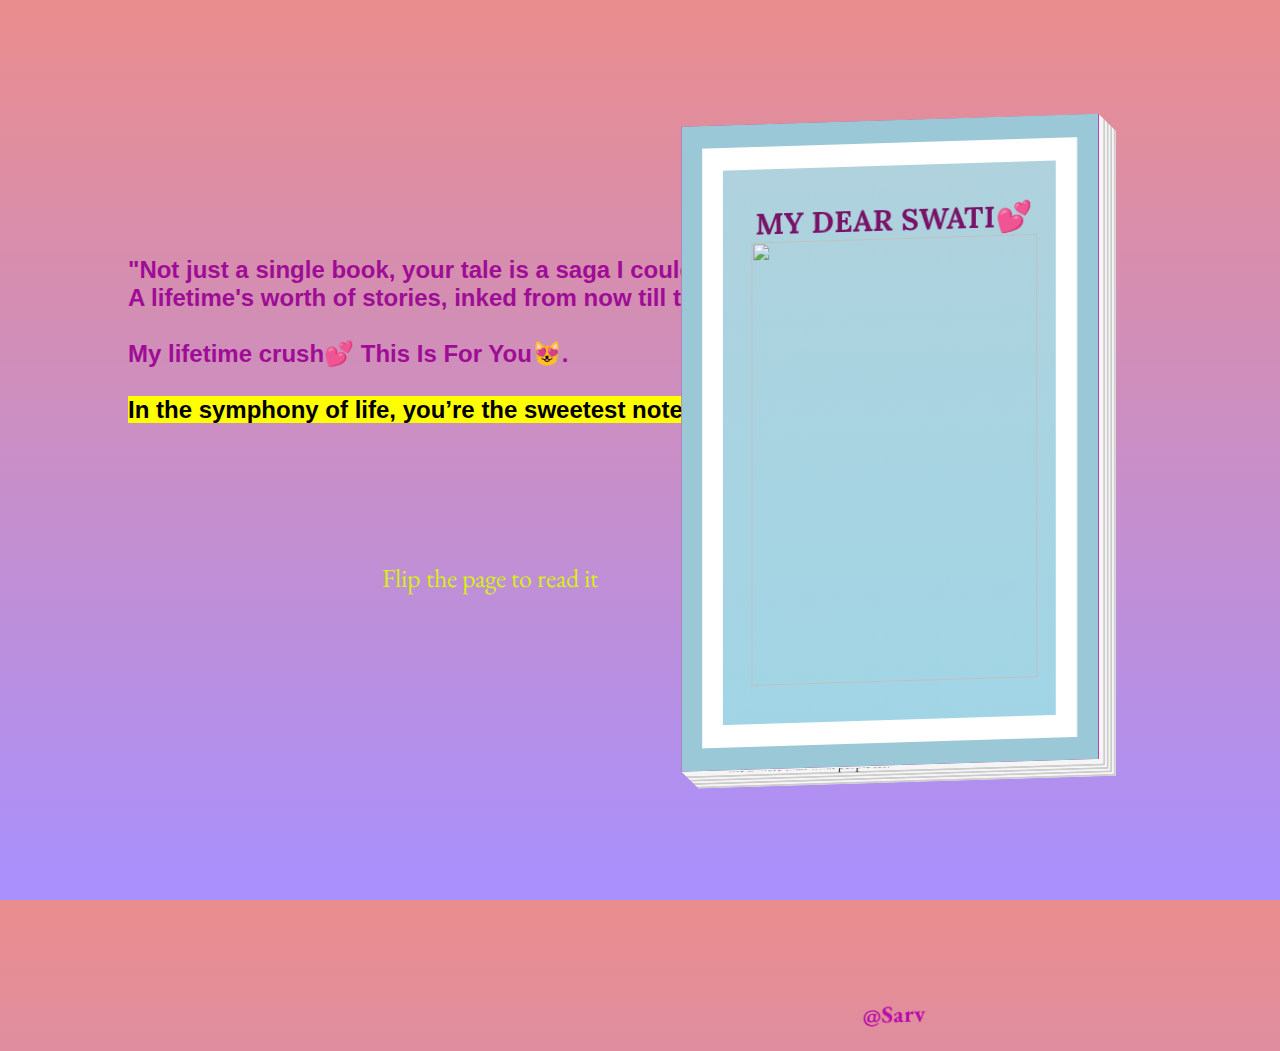
==== book.html @ 91a349de "done" ====
<!DOCTYPE html>
<html lang="en">
  <head>
    <meta charset="UTF-8" />
    <meta name="viewport" content="width=device-width, initial-scale=1.0" />
    <title>book for you</title>
    <link rel="stylesheet" href="style.css" />
  </head>
  <body>
    <div class="motive">
      <h2>
        "Not just a single book, your tale is a saga I could pen,<br /> A lifetime's worth of stories, inked from now till then."💕
          <br />
          <br>
        My lifetime crush💕 This Is For You😻.
        <br />
        <br>
        <span> In the symphony of life, you’re the sweetest note, 💖</span>
      </h2>
    </div>
    <div class="instruction">Flip the page to read it</div>
    <div class="book">
      <div class="page cover-front" onclick="movePage(this, 1)">
        <h1>My Dear Swati💕</h1>
        <img src="/swati1.JPG" height="450" width="290" alt="">
        <div class="hat"><i class="fab fa-pied-piper-hat"></i></div>
        <br>
        <br><br>
        <br>
        <br>
        <h2>@Sarv</h2>
      </div>
      <div class="page cover-front" onclick="movePage(this, 2)"></div>
      <div class="page text-page" onclick="movePage(this, 3)">
        <p>Dear Swati, this is for you 🤞💖</p>
        <p>
          "Every moment spent with you feels like a chapter from my favorite book 🥹, and I can't help but want to write more stories together.🫀 <br> Would you do me the honor of allowing me 🫶
            to be your co-author in this😚 <br>
             beautiful journey called life🥹💕?"
             <br>
             mai sach mai phir bhi tumhe chahunga🥹
             <br>or hamesha chahunga🫀

        </p>
        
        <iframe width="360" height="215" src="https://www.youtube.com/embed/_iktURk0X-A?si=VjSw03MWgZimF5ju" title="YouTube video player" frameborder="0" allow="accelerometer; autoplay; clipboard-write; encrypted-media; gyroscope; picture-in-picture; web-share" referrerpolicy="strict-origin-when-cross-origin" allowfullscreen></iframe>
        
        <br />
        <p>Note: Play the video Before Read it .</p>

        <br />
        <p style="font-weight: 800;">Please turn the page..</p>
      </div>
      <div class="page text-page" onclick="movePage(this, 4)">
        <h3 style="text-align: center; font-weight: bold; color: purple; text-decoration: underline;">Abstract</h3>
        <img class="page-images" src="/swati3.JPG" height="215" width="350" alt="">
        <p>
          Apka meri life mai aana or aake aise bass jana you know what jb bhi aap mujhse ladte ho ya naraj hote ho <br> mai kaise rehta hu ye mujhe pta h 😭 bss express nhi krta mai 
          <br> i love you to the moon and sky 🤞💖
        </p>

        <p>
          meri life ka sbse best din pta hai konsa tha!!???? <br>
          mai btata hu 20 August 😭 pta hai kyuuuu??? kyuki uss din <br>
          meri or teri bht jyada baat hui hamne pehli baar itti der <br>
          baat ki 🤞 and i'm so blessed to have a partner like u 😭 <br>
          aap best hai and hannnnn i Love u <br>
          again <br>
          i love u 😭🤞💖
        </p>
      </div>
      <div class="page text-page" onclick="movePage(this, 5)">
        <h3 style="text-align: center; font-weight: bold; color: purple; text-decoration: underline; margin-bottom: 5px;">Letter to YOu</h3>
        <p>
          Dearest Swati🤞💖, <br />
          You are the most beautiful woman I have ever known.😍 Everything about you shines with elegance and grace. Like an angel that has come upon me in some good fortune 🤞💖 your perfection could have only come from heaven above. ♥
          I have been blessed to have this seductive Goddess stand beside me. 🤞💖 thinking about how lucky I am. <br /><br /> Whenever we walk into a room, I take a look around and see heads turn. 😉
          They turn to look at this marvelous woman who is holding my arm. 🤞💖 They look at me as if I hold the secret. 
          How did I get to be with someone so incredible? <br /><br /> How did I capture the affections of this amazing lady with a heart melting smile? 🙈 Although I have no answers, and I am still bewildered by your love for me, it makes me feel a little smug with delight. Your beauty and charm amazes me and everyone around you. 🤞💖 Your velvety hair and how it frames your face, your amazing figure, your silky skin and your sparkling smile.<br /><br /> The way you throw your head back when you laugh and the way you can make everyone around you feel comfortable in any situation puts me in awe. 🤞💖<br /><br />
        </p>
      </div>
      <div class="page text-page" onclick="movePage(this, 6)">
        <p>
          Wherever you are is where people want to be, including me. Being by your side is the only place I ever want to be 🤞💖 The most beautiful thing about you which stands apart from everything else is not something I can touch or feel, or even see.♥ I can barely find the words to describe it.<br />
          Your personality, <br />
          heart, <br />
          passion, <br />
          intelligence <br />
          manner are a piece of it,<br />
          but not the whole.♥<br />
          I think the best way to describe it is your “warmth”. 😍<br /><br />
          You find a way to always make me smile. You make everyone else smile. 🤞💖
          You are the reason why I am happy every single day.
          You make me feel loved, comforted and cared about.♥
          No one else has ever given me such a beautiful gift.🤞💖
          That makes you the most beautiful person in the world You bring to me a happiness that no one else ever could.
          You bring to me a love I have never known before.🤞💖
          I can’t imagine what my life without you. 🤞💖<br /><br />
          I love being with you and I want to spend the rest of my life with you as I’m living now🤞💖
          Sometimes I feel lost and out of touch, 
          but when I see your face i feel safe. 🤞💖
        </p>
      </div>
      
      <div class="page text-page" onclick="movePage(this,7)">
        <p>You have given me so much of love and encourages and I don’t know if I will be able to give back all that you have given me. 🤞💖
          You have been lighting my candle when the space of my heart was so dark.🤞💖
          I am with you I feel alive and happy.🤞💖<br /><br />
          I truly feel blessed that you have become a part of my life♥
          And I cannot wait for the day that we can join our lives together.😍
          <p style="font-weight: 800;"> I love you 🤞💖</p></p>
        <p>......This is Not limited here</p>
        <p>You are My Everything Swati💖.</p>
        <h6>Swati ji please accept my request🥹</h6>
        <br />
       <img id="gifedit" src="https://media.tenor.com/jZwdo-eAxoEAAAAi/sweet-zahraa-cute-zahraa.gif" />
        <button id="botao1">Yes Sarv🥺</button>
        <h6>Please turn over, there is something more</h6>

      </div>
      <div class="page text-page" onclick="movePage(this,8)">
        <img class="page-images" src="/swati.JPG" height="550" width="350" alt="">
        <h2 style="background-image:none; color: yellow;">Swati❤️</h2>
        
      </div>
      <div class="page text-page" onclick="movePage(this,9)">
        <p style="font-size: small;">
          You're incredibly beautiful to me, <br />
And I do not mean just your appearance or your body,<br />
Down to your soul, you're beautiful, <br />
I see you. <br />

You have this divine light about you, <br />
This pure honesty and goodness, <br />
You're so smart and capable, <br />
I'm in love with you,<br />
It's just...YOU'RE PERFECT.<br />
I see you.<br />

 I wish to become a poet and express it more melodiously,<br />
I see your eyes I see your face I see your hair I see your body <br />
I see your appearance I see your everything I see your soul,<br />
I see you.<br />

Your eyes deeper than the oceans <br />
your face is more beautiful than any natural scenery to ever exist <br />
your body prettier than any entity to follow <br />
your appearance better than any well-made planned<br />
cluster or element,<br />
I see you.<br />

When I look at you, <br />
I see your beauty everywhere within your body your soul,<br />
When I look at you I always feel the urge to get lost in that moment,<br />
When I look at you I want to continue doing it for the rest of my life,<br />
I see you.<br />

That is why I wanted to say,<br />
I see all of you and you're more beautiful than ever<br />
        </p>
        <img width="100" height="100" src="https://media.tenor.com/MJZCeenZ1yIAAAAi/cony-line-friends.gif" />
        <img width="100" height="100" src="https://media.tenor.com/OzNPe52enwwAAAAi/mochi-cat-love.gif" />
        <img width="100" height="100" src="https://media1.tenor.com/m/bcI9bSThZu8AAAAC/love-cute.gif" />
        <!-- <img width="100" height="100" src="https://media.tenor.com/_yGj64wQLZMAAAAi/love-bears.gif" /> -->
      </div>
      <div class="page text-page" onclick="movePage(this,10)">
        <h3 style="text-align: center; font-weight: bold; color: purple; text-decoration: underline; margin-bottom: 5px;">तुम्</h3>
        <p style="font-size: small;">
          सोलह श्रृंगार की सारी बातें एक तरफ़ <br />
हल्के काजल की तेरी आँखें एक तरफ..! <br />
<br />
मैं करता हूँ लाखों बातें वैसे दिन भर में <br />
पर तुझसे हुई वो दो चार बातें एक तरफ..!<br />
<br />
वैसे ये रात, ये बादल, चाँद खूब नज़ारे है <br />
बादलों सी लहराती लेकिन तेरी जुल्फ़े एक तरफ..!<br />
<br />
नशें की वैसे खूब चीजें है दुनिया में <br />
लबों का लेकिन जाम तुम्हारा एक तरफ..!<br />

वैसे सपने है सारे मेरे कई <br />
लेकिन देखूँ जो में एक ख़्वाब तुम्हारा एक तरफ..!<br />
        </p>
        <img class="page-images" src="/swati4.JPG" height="300" width="350" alt="">
      </div>
      <div class="page text-page" onclick="movePage(this,11)">
        <!-- <img class="page-images" src="/swati4.JPG" height="300" width="350" alt=""> -->
         <p style="font-size: small;">
          She is the rose between pages of my book, <br />
the fragrance of happiness; <br />
she is shine, wine and everything fine. <br />
She feels like sunlight in winter mornings, <br />
is a symptom of stardust and miracles; <br />
she is fire, ice and everything nice.<br />

She is chaos in my heart, <br />
the one who can set your soul on fire; <br />
she smells like cigarettes and sadness. <br />
She kisses like sweet devouring, <br />
is a tornado with pretty eyes and a heartbeat; <br />
she is insanity to my madness.<br />

She is spark of the stars and scar of the moon, <br />
the soul of dragon and heart of storm; <br />
she is filled with emotions, thousands at a time. <br />
She is the feeling of paradise on earth, <br />
stares deep into my soul with her intense eyes; <br />
she makes lemonade with vodka and lime.<br />

She is poetry in a world still learning alphabets, <br />
an open book written in a foreign language: <br />
she is a work of fine art. <br />
She is whiskey in a cup of coffee, <br />
is beautiful even with the scars she wears; <br />
she is pretty, pretty kind, <br />
pretty funny and pretty smart.<br />

She is the moonshine in the dark night, <br />
the one who stands for the right one; <br />
she is strong and she's fragile too. <br />
She is fun, is a survivor, <br />
a warrior who fights every battle on her own;<br />

she is brave and she's broken too.<br />
She is all sweet honey and love, is you, is me, is everyone; <br />
she is everything she wants to be. <br />
She is the sky in pretty colours, <br />
the music of rain, is messy, sassy and a little bit bad assy;<br />
she is more than what people see.<br />
         </p>
      </div>
      <div class="page text-page" onclick="movePage(this,12)">
        <video width="320px" height="600px" controls="controls" loop autoplay muted style="border-radius: 10px;">
          <source src="swativ1.mp4" 
                  type="video/mp4" />
         </video>
      </div>
      <div class="page text-page" onclick="movePage(this,13)">
        <img class="page-images" src="/swati5.JPG" height="300" width="350" alt="">
        <p style="font-size: small;">
          My Dearest Swati.<br />

In these past 8-9 years, we've been on quite the journey together. Life's had its highs and lows, but you've always been the sweet melody that makes everything better.<br />

Your grace and charm are like a magical touch, making everything more beautiful. Looking back, we've faced challenges, but they've only made our connection stronger. We've been each other's support through thick and thin.<br />

You, as a software engineer, are like the expert coder of my heart. Your presence gives meaning to my life, just like the words in a beautiful story. Every day with you feels like creating a special masterpiece, our own unique adventure.<br />

So,  I'm asking a simple but significant question: Will you be mine forever? Let's keep building our story with laughter, shared dreams, and all the good times that are yet to come.<br />

        </p>
        
      </div>
      <div class="page text-page" onclick="movePage(this,14)">
        <p style="font-size: small;">
          Mene Chand bhi dekha <br />
mene dekha taro ko bhi, <br />
mene asmaan bhi dekha <br />
mene dekha jheeel or baharo ko bhi, <br />
jab dekha mene tumhe to <br />
Iga ki koi hoor zameen pe dastakh de gayi, <br />
wo saree Jo tumne pehni thi <br />
lagi mujhe wo bhi kuch taaro si hi, <br />
ye chamak meri ankho pe lagi to <br />
laga mai asmaan Mai to nhi.. <br />
ye Khubsurati to falak or asmaano Mai bhi nhi. <br />
Kahoon khubsurat ya karoon sajde Mai tere<br />
Mai karoon dua ya dedu Mai sadke bhi tere..<br />
Mene kab kaha key tareef yun hi khtm ho gayi <br />
yeto bus wo ghadi hai<br />
Jo mene dekha <br />
Chand ko kareeb se mere.<br />
        </p>
        <img class="page-images" src="/swati6.JPG" height="300" width="350" alt="">
      </div>
      <div class="page text-page" onclick="movePage(this,15)">
        <img class="page-images" src="/swati7.JPG" height="400" width="350" alt="">
        <p style="font-size: small;">सुनो, मैं जब भी मांगूंगा , <br />
          तुमसे तुम्हारा वक्त मांगूंगा, <br />
          कब, कहाँ, कैसे हो इसका ज़िक्र मांगूंगा, <br />
          वक्त-बेवक्त कॉल करने का हक़ मांगूंगा, <br />
          बिन बात के मेरे लड़ने पर तुम्हारा सब्र मांगूंगा, <br />
          अलसायी-सोयी सी तुम्हारी तस्वीर मांगूंगा,<br />
          
          मैं जब भी मांगूंगा तुम्हें- तुमसे थोड़ा और मांगूंगा ।</p>
      </div>
      <div class="page text-page" onclick="movePage(this,16)">
        <img width="300" height="300" src="https://media.tenor.com/_yGj64wQLZMAAAAi/love-bears.gif" />
        <p> Adding more pages soon.....</p>
      </div>
      <div class="page text-page" onclick="movePage(this,17)">
        <p> Adding more pages soon.....</p>
      </div>
      <div class="page text-page" onclick="movePage(this,18)">
        <p> Adding more pages soon.....</p>
      </div>
      <div class="page text-page">
        <p> Adding more pages soon.....</p>
      </div>
      <div class="page"></div>
      <div class="page"></div>
      <div class="page"></div>
      <div class="page"></div>
      <div class="page"></div>
      <div class="page"></div>
      <div class="page"></div>
      <div class="page"></div>
      <div class="page"></div>
      <div class="page"></div>
      <div class="page"></div>
      <div class="page"></div>
      <div class="page"></div>
      <div class="page"></div>
      <div class="page"></div>
      <div class="page"></div>
      <div class="page"></div>
      <div class="page"></div>
      <div class="page"></div>
      <div class="page"></div>
      <div class="page"></div>
      <div class="page"></div>
      <div class="page"></div>
      <div class="page"></div>
      <div class="page"></div>
      <div class="page"></div>
      <div class="page"></div>
      <div class="page"></div>
      <div class="page"></div>
      <div class="page"></div>
      <div class="page"></div>
      <div class="page"></div>
      <div class="page"></div>
      <div class="page"></div>
      <div class="page"></div>
      <div class="page"></div>
      <div class="page"></div>
      <div class="page"></div>
      <div class="page"></div>
      <div class="page"></div>
      <div class="page"></div>
      <div class="page"></div>
      <div class="page"></div>
      <div class="page"></div>
      <div class="page"></div>
      <div class="page"></div>
      <div class="page"></div>
      <div class="page"></div>
      <div class="page"></div>
      <div class="page"></div>
      <div class="page"></div>
      <div class="page"></div>
      <div class="page"></div>
      <div class="page"></div>
      <div class="page"></div>
      <div class="page"></div>
      <div class="page"></div>
      <div class="page"></div>
      <div class="page"></div>
      <div class="page"></div>
      <div class="page"></div>
      <div class="page"></div>
      <div class="page"></div>
      <div class="page"></div>
      <div class="page"></div>
      <div class="page"></div>
      <div class="page"></div>
      <div class="page"></div>
      <div class="page"></div>
      <div class="page"></div>
      <div class="page"></div>
      <div class="page"></div>
      <div class="page"></div>
      <div class="page"></div>
      <div class="page"></div>
      <div class="page"></div>
      <div class="page"></div>
      <div class="page"></div>
      <div class="page"></div>
      <div class="page"></div>
      <div class="page"></div>
    </div>

    <script>
      document.getElementById("botao1").addEventListener("click", function () {
        alert("you're always in my heart Swati❤️ , Drop a Message when you are Free ..");
      });
    </script>
    <script src="Sarv.js"></script>
  </body>
</html>
---- style.css ----
@import url("https://fonts.googleapis.com/css2?family=Lora&display=swap");
@import url("https://fonts.googleapis.com/css2?family=EB+Garamond&display=swap");
* {
  margin: 0;
  box-sizing: border-box;
}

.instruction,
.book {
  position: absolute;
  top: 50%;
  left: 50%;
  transform: translate(-50%, -50%);
}
p{
  text-align: justify;
}
.page-images{
  border: 5px solid transparent;
  border-radius: 15px;
}
body {
  width: 100%;
  height: 100vh;
  /* min-width: 900px;
  min-height: 700px; */
  background: linear-gradient(#EA8D8D,#A890FE);
  position: relative;
}
#botao1 {
  background: rgba(37, 2, 32, 0.406) !important;
  color: rgb(251, 253, 252);
  padding: 10px;
  margin-top: 60px;
}
#gifedit{
  width: 70%;
  height: 70;
  position: relative;
}
.motive {
  margin-left: 10%;
  padding-top: 20%;
  color: rgb(159, 12, 149);
  font-family: Arial, Helvetica, sans-serif;
}
.motive span {
  background: yellow;
  color: black;
}
.book {
  width: 930px;
  height: 654.5px;
  transform: translate(-50%, -50%) rotatex(10deg) rotatey(-10deg);
  transform-style: preserve-3d;
}

.page {
  width: 423.5px;
  height: 654.5px;
  background: #eaeae8;
  position: absolute;
  top: 0;
  right: 0;
  transition: transform 1s;
}

.page:nth-child(1) {
  padding: 5% 4% 4% 5%;
  transform-origin: 0% 50%;
  transform: translatez(-1px);
  background: #ab0692;
}

.left-side:nth-child(1) {
  transform: translatez(1px) rotatey(-180deg);
}

.page:nth-child(2) {
  padding: 5% 5% 4% 4%;
  transform-origin: 100% 50%;
  transform: translatez(-2px) scalex(-1) translatex(100%);
  background: #b50698;
}

.left-side:nth-child(2) {
  transform: translatez(2px) scalex(-1) translatex(100%) rotatey(180deg);
}

.page:nth-child(3) {
  padding: 5% 4% 4% 5%;
  transform-origin: 0% 50%;
  transform: translatez(-3px);
  background: #f5f5f5;
}

.left-side:nth-child(3) {
  transform: translatez(3px) rotatey(-180deg);
}

.page:nth-child(4) {
  padding: 5% 5% 4% 4%;
  transform-origin: 100% 50%;
  transform: translatez(-4px) scalex(-1) translatex(100%);
  background: #f5f5f5;
}

.left-side:nth-child(4) {
  transform: translatez(4px) scalex(-1) translatex(100%) rotatey(180deg);
}

.page:nth-child(5) {
  padding: 5% 4% 4% 5%;
  transform-origin: 0% 50%;
  transform: translatez(-5px);
  background: #f5f5f5;
}

.left-side:nth-child(5) {
  transform: translatez(5px) rotatey(-180deg);
}

.page:nth-child(6) {
  padding: 5% 5% 4% 4%;
  transform-origin: 100% 50%;
  transform: translatez(-6px) scalex(-1) translatex(100%);
  background: #f5f5f5;
}

.left-side:nth-child(6) {
  transform: translatez(6px) scalex(-1) translatex(100%) rotatey(180deg);
}

.page:nth-child(7) {
  padding: 5% 4% 4% 5%;
  transform-origin: 0% 50%;
  transform: translatez(-7px);
  background: #f5f5f5;
}

.left-side:nth-child(7) {
  transform: translatez(7px) rotatey(-180deg);
}

.page:nth-child(8) {
  padding: 5% 5% 4% 4%;
  transform-origin: 100% 50%;
  transform: translatez(-8px) scalex(-1) translatex(100%);
  background: #f5f5f5;
}

.left-side:nth-child(8) {
  transform: translatez(8px) scalex(-1) translatex(100%) rotatey(180deg);
}

.page:nth-child(9) {
  padding: 5% 4% 4% 5%;
  transform-origin: 0% 50%;
  transform: translatez(-9px);
  background: #f5f5f5;
}

.left-side:nth-child(9) {
  transform: translatez(9px) rotatey(-180deg);
}

.page:nth-child(10) {
  padding: 5% 5% 4% 4%;
  transform-origin: 100% 50%;
  transform: translatez(-10px) scalex(-1) translatex(100%);
  background: #f5f5f5;
}

.left-side:nth-child(10) {
  transform: translatez(10px) scalex(-1) translatex(100%) rotatey(180deg);
}

.page:nth-child(11) {
  padding: 5% 4% 4% 5%;
  transform-origin: 0% 50%;
  transform: translatez(-11px);
  background: #f5f5f5;
}

.left-side:nth-child(11) {
  transform: translatez(11px) rotatey(-180deg);
}

.page:nth-child(12) {
  padding: 5% 5% 4% 4%;
  transform-origin: 100% 50%;
  transform: translatez(-12px) scalex(-1) translatex(100%);
  background: #f5f5f5;
}

.left-side:nth-child(12) {
  transform: translatez(12px) scalex(-1) translatex(100%) rotatey(180deg);
}

.page:nth-child(13) {
  padding: 5% 4% 4% 5%;
  transform-origin: 0% 50%;
  transform: translatez(-13px);
  background: #f5f5f5;
}

.left-side:nth-child(13) {
  transform: translatez(13px) rotatey(-180deg);
}

.page:nth-child(14) {
  padding: 5% 5% 4% 4%;
  transform-origin: 100% 50%;
  transform: translatez(-14px) scalex(-1) translatex(100%);
  background: #f5f5f5;
}

.left-side:nth-child(14) {
  transform: translatez(14px) scalex(-1) translatex(100%) rotatey(180deg);
}

.page:nth-child(15) {
  padding: 5% 4% 4% 5%;
  transform-origin: 0% 50%;
  transform: translatez(-15px);
  background: #f5f5f5;
}

.left-side:nth-child(15) {
  transform: translatez(15px) rotatey(-180deg);
}
::selection {
  color: rgb(0, 0, 0);
  background: yellow;
}
.page:nth-child(16) {
  padding: 5% 5% 4% 4%;
  transform-origin: 100% 50%;
  transform: translatez(-16px) scalex(-1) translatex(100%);
  background: #f5f5f5;
}

.left-side:nth-child(16) {
  transform: translatez(16px) scalex(-1) translatex(100%) rotatey(180deg);
}

.page:nth-child(17) {
  padding: 5% 4% 4% 5%;
  transform-origin: 0% 50%;
  transform: translatez(-17px);
  background: #f5f5f5;
}

.left-side:nth-child(17) {
  transform: translatez(17px) rotatey(-180deg);
}

.page:nth-child(18) {
  padding: 5% 5% 4% 4%;
  transform-origin: 100% 50%;
  transform: translatez(-18px) scalex(-1) translatex(100%);
  background: #f5f5f5;
}

.left-side:nth-child(18) {
  transform: translatez(18px) scalex(-1) translatex(100%) rotatey(180deg);
}

.page:nth-child(19) {
  padding: 5% 4% 4% 5%;
  transform-origin: 0% 50%;
  transform: translatez(-19px);
  background: #f5f5f5;
}

.left-side:nth-child(19) {
  transform: translatez(19px) rotatey(-180deg);
}

.page:nth-child(20) {
  padding: 5% 5% 4% 4%;
  transform-origin: 100% 50%;
  transform: translatez(-20px) scalex(-1) translatex(100%);
  background: #f5f5f5;
}

.left-side:nth-child(20) {
  transform: translatez(20px) scalex(-1) translatex(100%) rotatey(180deg);
}

.page:nth-child(21) {
  padding: 5% 4% 4% 5%;
  transform-origin: 0% 50%;
  transform: translatez(-21px);
  background: #f5f5f5;
}

.left-side:nth-child(21) {
  transform: translatez(21px) rotatey(-180deg);
}

.page:nth-child(22) {
  padding: 5% 5% 4% 4%;
  transform-origin: 100% 50%;
  transform: translatez(-22px) scalex(-1) translatex(100%);
  background: #f5f5f5;
}

.left-side:nth-child(22) {
  transform: translatez(22px) scalex(-1) translatex(100%) rotatey(180deg);
}

.page:nth-child(23) {
  padding: 5% 4% 4% 5%;
  transform-origin: 0% 50%;
  transform: translatez(-23px);
  background: #f5f5f5;
}

.left-side:nth-child(23) {
  transform: translatez(23px) rotatey(-180deg);
}

.page:nth-child(24) {
  padding: 5% 5% 4% 4%;
  transform-origin: 100% 50%;
  transform: translatez(-24px) scalex(-1) translatex(100%);
  background: #f5f5f5;
}

.left-side:nth-child(24) {
  transform: translatez(24px) scalex(-1) translatex(100%) rotatey(180deg);
}

.page:nth-child(25) {
  padding: 5% 4% 4% 5%;
  transform-origin: 0% 50%;
  transform: translatez(-25px);
  background: #f5f5f5;
}

.left-side:nth-child(25) {
  transform: translatez(25px) rotatey(-180deg);
}

.page:nth-child(26) {
  padding: 5% 5% 4% 4%;
  transform-origin: 100% 50%;
  transform: translatez(-26px) scalex(-1) translatex(100%);
  background: #f5f5f5;
}

.left-side:nth-child(26) {
  transform: translatez(26px) scalex(-1) translatex(100%) rotatey(180deg);
}

.page:nth-child(27) {
  padding: 5% 4% 4% 5%;
  transform-origin: 0% 50%;
  transform: translatez(-27px);
  background: #f5f5f5;
}

.left-side:nth-child(27) {
  transform: translatez(27px) rotatey(-180deg);
}

.page:nth-child(28) {
  padding: 5% 5% 4% 4%;
  transform-origin: 100% 50%;
  transform: translatez(-28px) scalex(-1) translatex(100%);
  background: #f5f5f5;
}

.left-side:nth-child(28) {
  transform: translatez(28px) scalex(-1) translatex(100%) rotatey(180deg);
}

.page:nth-child(29) {
  padding: 5% 4% 4% 5%;
  transform-origin: 0% 50%;
  transform: translatez(-29px);
  background: #f5f5f5;
}

.left-side:nth-child(29) {
  transform: translatez(29px) rotatey(-180deg);
}

.page:nth-child(30) {
  padding: 5% 5% 4% 4%;
  transform-origin: 100% 50%;
  transform: translatez(-30px) scalex(-1) translatex(100%);
  background: #ccc;
}

.left-side:nth-child(30) {
  transform: translatez(30px) scalex(-1) translatex(100%) rotatey(180deg);
}

.page:nth-child(31) {
  padding: 5% 4% 4% 5%;
  transform-origin: 0% 50%;
  transform: translatez(-31px);
  background: #ccc;
}

.left-side:nth-child(31) {
  transform: translatez(31px) rotatey(-180deg);
}

.page:nth-child(32) {
  padding: 5% 5% 4% 4%;
  transform-origin: 100% 50%;
  transform: translatez(-32px) scalex(-1) translatex(100%);
  background: #ccc;
}

.left-side:nth-child(32) {
  transform: translatez(32px) scalex(-1) translatex(100%) rotatey(180deg);
}

.page:nth-child(33) {
  padding: 5% 4% 4% 5%;
  transform-origin: 0% 50%;
  transform: translatez(-33px);
  background: #ccc;
}

.left-side:nth-child(33) {
  transform: translatez(33px) rotatey(-180deg);
}

.page:nth-child(34) {
  padding: 5% 5% 4% 4%;
  transform-origin: 100% 50%;
  transform: translatez(-34px) scalex(-1) translatex(100%);
  background: #ccc;
}

.left-side:nth-child(34) {
  transform: translatez(34px) scalex(-1) translatex(100%) rotatey(180deg);
}

.page:nth-child(35) {
  padding: 5% 4% 4% 5%;
  transform-origin: 0% 50%;
  transform: translatez(-35px);
  background: #ccc;
}

.left-side:nth-child(35) {
  transform: translatez(35px) rotatey(-180deg);
}

.page:nth-child(36) {
  padding: 5% 5% 4% 4%;
  transform-origin: 100% 50%;
  transform: translatez(-36px) scalex(-1) translatex(100%);
  background: #ccc;
}

.left-side:nth-child(36) {
  transform: translatez(36px) scalex(-1) translatex(100%) rotatey(180deg);
}

.page:nth-child(37) {
  padding: 5% 4% 4% 5%;
  transform-origin: 0% 50%;
  transform: translatez(-37px);
  background: #ccc;
}

.left-side:nth-child(37) {
  transform: translatez(37px) rotatey(-180deg);
}

.page:nth-child(38) {
  padding: 5% 5% 4% 4%;
  transform-origin: 100% 50%;
  transform: translatez(-38px) scalex(-1) translatex(100%);
  background: #ccc;
}

.left-side:nth-child(38) {
  transform: translatez(38px) scalex(-1) translatex(100%) rotatey(180deg);
}

.page:nth-child(39) {
  padding: 5% 4% 4% 5%;
  transform-origin: 0% 50%;
  transform: translatez(-39px);
  background: #ccc;
}

.left-side:nth-child(39) {
  transform: translatez(39px) rotatey(-180deg);
}

.page:nth-child(40) {
  padding: 5% 5% 4% 4%;
  transform-origin: 100% 50%;
  transform: translatez(-40px) scalex(-1) translatex(100%);
  background: #f5f5f5;
}

.left-side:nth-child(40) {
  transform: translatez(40px) scalex(-1) translatex(100%) rotatey(180deg);
}

.page:nth-child(41) {
  padding: 5% 4% 4% 5%;
  transform-origin: 0% 50%;
  transform: translatez(-41px);
  background: #f5f5f5;
}

.left-side:nth-child(41) {
  transform: translatez(41px) rotatey(-180deg);
}

.page:nth-child(42) {
  padding: 5% 5% 4% 4%;
  transform-origin: 100% 50%;
  transform: translatez(-42px) scalex(-1) translatex(100%);
  background: #f5f5f5;
}

.left-side:nth-child(42) {
  transform: translatez(42px) scalex(-1) translatex(100%) rotatey(180deg);
}

.page:nth-child(43) {
  padding: 5% 4% 4% 5%;
  transform-origin: 0% 50%;
  transform: translatez(-43px);
  background: #f5f5f5;
}

.left-side:nth-child(43) {
  transform: translatez(43px) rotatey(-180deg);
}

.page:nth-child(44) {
  padding: 5% 5% 4% 4%;
  transform-origin: 100% 50%;
  transform: translatez(-44px) scalex(-1) translatex(100%);
  background: #f5f5f5;
}

.left-side:nth-child(44) {
  transform: translatez(44px) scalex(-1) translatex(100%) rotatey(180deg);
}

.page:nth-child(45) {
  padding: 5% 4% 4% 5%;
  transform-origin: 0% 50%;
  transform: translatez(-45px);
  background: #f5f5f5;
}

.left-side:nth-child(45) {
  transform: translatez(45px) rotatey(-180deg);
}

.page:nth-child(46) {
  padding: 5% 5% 4% 4%;
  transform-origin: 100% 50%;
  transform: translatez(-46px) scalex(-1) translatex(100%);
  background: #f5f5f5;
}

.left-side:nth-child(46) {
  transform: translatez(46px) scalex(-1) translatex(100%) rotatey(180deg);
}

.page:nth-child(47) {
  padding: 5% 4% 4% 5%;
  transform-origin: 0% 50%;
  transform: translatez(-47px);
  background: #f5f5f5;
}

.left-side:nth-child(47) {
  transform: translatez(47px) rotatey(-180deg);
}

.page:nth-child(48) {
  padding: 5% 5% 4% 4%;
  transform-origin: 100% 50%;
  transform: translatez(-48px) scalex(-1) translatex(100%);
  background: #f5f5f5;
}

.left-side:nth-child(48) {
  transform: translatez(48px) scalex(-1) translatex(100%) rotatey(180deg);
}

.page:nth-child(49) {
  padding: 5% 4% 4% 5%;
  transform-origin: 0% 50%;
  transform: translatez(-49px);
  background: #f5f5f5;
}

.left-side:nth-child(49) {
  transform: translatez(49px) rotatey(-180deg);
}

.page:nth-child(50) {
  padding: 5% 5% 4% 4%;
  transform-origin: 100% 50%;
  transform: translatez(-50px) scalex(-1) translatex(100%);
  background: #ccc;
}

.left-side:nth-child(50) {
  transform: translatez(50px) scalex(-1) translatex(100%) rotatey(180deg);
}

.page:nth-child(51) {
  padding: 5% 4% 4% 5%;
  transform-origin: 0% 50%;
  transform: translatez(-51px);
  background: #ccc;
}

.left-side:nth-child(51) {
  transform: translatez(51px) rotatey(-180deg);
}

.page:nth-child(52) {
  padding: 5% 5% 4% 4%;
  transform-origin: 100% 50%;
  transform: translatez(-52px) scalex(-1) translatex(100%);
  background: #ccc;
}

.left-side:nth-child(52) {
  transform: translatez(52px) scalex(-1) translatex(100%) rotatey(180deg);
}

.page:nth-child(53) {
  padding: 5% 4% 4% 5%;
  transform-origin: 0% 50%;
  transform: translatez(-53px);
  background: #ccc;
}

.left-side:nth-child(53) {
  transform: translatez(53px) rotatey(-180deg);
}

.page:nth-child(54) {
  padding: 5% 5% 4% 4%;
  transform-origin: 100% 50%;
  transform: translatez(-54px) scalex(-1) translatex(100%);
  background: #ccc;
}

.left-side:nth-child(54) {
  transform: translatez(54px) scalex(-1) translatex(100%) rotatey(180deg);
}

.page:nth-child(55) {
  padding: 5% 4% 4% 5%;
  transform-origin: 0% 50%;
  transform: translatez(-55px);
  background: #ccc;
}

.left-side:nth-child(55) {
  transform: translatez(55px) rotatey(-180deg);
}

.page:nth-child(56) {
  padding: 5% 5% 4% 4%;
  transform-origin: 100% 50%;
  transform: translatez(-56px) scalex(-1) translatex(100%);
  background: #ccc;
}

.left-side:nth-child(56) {
  transform: translatez(56px) scalex(-1) translatex(100%) rotatey(180deg);
}

.page:nth-child(57) {
  padding: 5% 4% 4% 5%;
  transform-origin: 0% 50%;
  transform: translatez(-57px);
  background: #ccc;
}

.left-side:nth-child(57) {
  transform: translatez(57px) rotatey(-180deg);
}

.page:nth-child(58) {
  padding: 5% 5% 4% 4%;
  transform-origin: 100% 50%;
  transform: translatez(-58px) scalex(-1) translatex(100%);
  background: #ccc;
}

.left-side:nth-child(58) {
  transform: translatez(58px) scalex(-1) translatex(100%) rotatey(180deg);
}

.page:nth-child(59) {
  padding: 5% 4% 4% 5%;
  transform-origin: 0% 50%;
  transform: translatez(-59px);
  background: #ccc;
}

.left-side:nth-child(59) {
  transform: translatez(59px) rotatey(-180deg);
}

.page:nth-child(60) {
  padding: 5% 5% 4% 4%;
  transform-origin: 100% 50%;
  transform: translatez(-60px) scalex(-1) translatex(100%);
  background: #f5f5f5;
}

.left-side:nth-child(60) {
  transform: translatez(60px) scalex(-1) translatex(100%) rotatey(180deg);
}

.page:nth-child(61) {
  padding: 5% 4% 4% 5%;
  transform-origin: 0% 50%;
  transform: translatez(-61px);
  background: #f5f5f5;
}

.left-side:nth-child(61) {
  transform: translatez(61px) rotatey(-180deg);
}

.page:nth-child(62) {
  padding: 5% 5% 4% 4%;
  transform-origin: 100% 50%;
  transform: translatez(-62px) scalex(-1) translatex(100%);
  background: #f5f5f5;
}

.left-side:nth-child(62) {
  transform: translatez(62px) scalex(-1) translatex(100%) rotatey(180deg);
}

.page:nth-child(63) {
  padding: 5% 4% 4% 5%;
  transform-origin: 0% 50%;
  transform: translatez(-63px);
  background: #f5f5f5;
}

.left-side:nth-child(63) {
  transform: translatez(63px) rotatey(-180deg);
}

.page:nth-child(64) {
  padding: 5% 5% 4% 4%;
  transform-origin: 100% 50%;
  transform: translatez(-64px) scalex(-1) translatex(100%);
  background: #f5f5f5;
}

.left-side:nth-child(64) {
  transform: translatez(64px) scalex(-1) translatex(100%) rotatey(180deg);
}

.page:nth-child(65) {
  padding: 5% 4% 4% 5%;
  transform-origin: 0% 50%;
  transform: translatez(-65px);
  background: #f5f5f5;
}

.left-side:nth-child(65) {
  transform: translatez(65px) rotatey(-180deg);
}

.page:nth-child(66) {
  padding: 5% 5% 4% 4%;
  transform-origin: 100% 50%;
  transform: translatez(-66px) scalex(-1) translatex(100%);
  background: #f5f5f5;
}

.left-side:nth-child(66) {
  transform: translatez(66px) scalex(-1) translatex(100%) rotatey(180deg);
}

.page:nth-child(67) {
  padding: 5% 4% 4% 5%;
  transform-origin: 0% 50%;
  transform: translatez(-67px);
  background: #f5f5f5;
}

.left-side:nth-child(67) {
  transform: translatez(67px) rotatey(-180deg);
}

.page:nth-child(68) {
  padding: 5% 5% 4% 4%;
  transform-origin: 100% 50%;
  transform: translatez(-68px) scalex(-1) translatex(100%);
  background: #f5f5f5;
}

.left-side:nth-child(68) {
  transform: translatez(68px) scalex(-1) translatex(100%) rotatey(180deg);
}

.page:nth-child(69) {
  padding: 5% 4% 4% 5%;
  transform-origin: 0% 50%;
  transform: translatez(-69px);
  background: #f5f5f5;
}

.left-side:nth-child(69) {
  transform: translatez(69px) rotatey(-180deg);
}

.page:nth-child(70) {
  padding: 5% 5% 4% 4%;
  transform-origin: 100% 50%;
  transform: translatez(-70px) scalex(-1) translatex(100%);
  background: #ccc;
}

.left-side:nth-child(70) {
  transform: translatez(70px) scalex(-1) translatex(100%) rotatey(180deg);
}

.page:nth-child(71) {
  padding: 5% 4% 4% 5%;
  transform-origin: 0% 50%;
  transform: translatez(-71px);
  background: #ccc;
}

.left-side:nth-child(71) {
  transform: translatez(71px) rotatey(-180deg);
}

.page:nth-child(72) {
  padding: 5% 5% 4% 4%;
  transform-origin: 100% 50%;
  transform: translatez(-72px) scalex(-1) translatex(100%);
  background: #ccc;
}

.left-side:nth-child(72) {
  transform: translatez(72px) scalex(-1) translatex(100%) rotatey(180deg);
}

.page:nth-child(73) {
  padding: 5% 4% 4% 5%;
  transform-origin: 0% 50%;
  transform: translatez(-73px);
  background: #ccc;
}

.left-side:nth-child(73) {
  transform: translatez(73px) rotatey(-180deg);
}

.page:nth-child(74) {
  padding: 5% 5% 4% 4%;
  transform-origin: 100% 50%;
  transform: translatez(-74px) scalex(-1) translatex(100%);
  background: #ccc;
}

.left-side:nth-child(74) {
  transform: translatez(74px) scalex(-1) translatex(100%) rotatey(180deg);
}

.page:nth-child(75) {
  padding: 5% 4% 4% 5%;
  transform-origin: 0% 50%;
  transform: translatez(-75px);
  background: #ccc;
}

.left-side:nth-child(75) {
  transform: translatez(75px) rotatey(-180deg);
}

.page:nth-child(76) {
  padding: 5% 5% 4% 4%;
  transform-origin: 100% 50%;
  transform: translatez(-76px) scalex(-1) translatex(100%);
  background: #ccc;
}

.left-side:nth-child(76) {
  transform: translatez(76px) scalex(-1) translatex(100%) rotatey(180deg);
}

.page:nth-child(77) {
  padding: 5% 4% 4% 5%;
  transform-origin: 0% 50%;
  transform: translatez(-77px);
  background: #ccc;
}

.left-side:nth-child(77) {
  transform: translatez(77px) rotatey(-180deg);
}

.page:nth-child(78) {
  padding: 5% 5% 4% 4%;
  transform-origin: 100% 50%;
  transform: translatez(-78px) scalex(-1) translatex(100%);
  background: #ccc;
}

.left-side:nth-child(78) {
  transform: translatez(78px) scalex(-1) translatex(100%) rotatey(180deg);
}

.page:nth-child(79) {
  padding: 5% 4% 4% 5%;
  transform-origin: 0% 50%;
  transform: translatez(-79px);
  background: #ccc;
}

.left-side:nth-child(79) {
  transform: translatez(79px) rotatey(-180deg);
}

.page:nth-child(80) {
  padding: 5% 5% 4% 4%;
  transform-origin: 100% 50%;
  transform: translatez(-80px) scalex(-1) translatex(100%);
  background: #f5f5f5;
}

.left-side:nth-child(80) {
  transform: translatez(80px) scalex(-1) translatex(100%) rotatey(180deg);
}

.page:nth-child(81) {
  padding: 5% 4% 4% 5%;
  transform-origin: 0% 50%;
  transform: translatez(-81px);
  background: #f5f5f5;
}

.left-side:nth-child(81) {
  transform: translatez(81px) rotatey(-180deg);
}

.page:nth-child(82) {
  padding: 5% 5% 4% 4%;
  transform-origin: 100% 50%;
  transform: translatez(-82px) scalex(-1) translatex(100%);
  background: #f5f5f5;
}

.left-side:nth-child(82) {
  transform: translatez(82px) scalex(-1) translatex(100%) rotatey(180deg);
}

.page:nth-child(83) {
  padding: 5% 4% 4% 5%;
  transform-origin: 0% 50%;
  transform: translatez(-83px);
  background: #f5f5f5;
}

.left-side:nth-child(83) {
  transform: translatez(83px) rotatey(-180deg);
}

.page:nth-child(84) {
  padding: 5% 5% 4% 4%;
  transform-origin: 100% 50%;
  transform: translatez(-84px) scalex(-1) translatex(100%);
  background: #f5f5f5;
}

.left-side:nth-child(84) {
  transform: translatez(84px) scalex(-1) translatex(100%) rotatey(180deg);
}

.page:nth-child(85) {
  padding: 5% 4% 4% 5%;
  transform-origin: 0% 50%;
  transform: translatez(-85px);
  background: #f5f5f5;
}

.left-side:nth-child(85) {
  transform: translatez(85px) rotatey(-180deg);
}

.page:nth-child(86) {
  padding: 5% 5% 4% 4%;
  transform-origin: 100% 50%;
  transform: translatez(-86px) scalex(-1) translatex(100%);
  background: #f5f5f5;
}

.left-side:nth-child(86) {
  transform: translatez(86px) scalex(-1) translatex(100%) rotatey(180deg);
}

.page:nth-child(87) {
  padding: 5% 4% 4% 5%;
  transform-origin: 0% 50%;
  transform: translatez(-87px);
  background: #f5f5f5;
}

.left-side:nth-child(87) {
  transform: translatez(87px) rotatey(-180deg);
}

.page:nth-child(88) {
  padding: 5% 5% 4% 4%;
  transform-origin: 100% 50%;
  transform: translatez(-88px) scalex(-1) translatex(100%);
  background: #f5f5f5;
}

.left-side:nth-child(88) {
  transform: translatez(88px) scalex(-1) translatex(100%) rotatey(180deg);
}

.page:nth-child(89) {
  padding: 5% 4% 4% 5%;
  transform-origin: 0% 50%;
  transform: translatez(-89px);
  background: #f5f5f5;
}

.left-side:nth-child(89) {
  transform: translatez(89px) rotatey(-180deg);
}

.page:nth-child(90) {
  padding: 5% 5% 4% 4%;
  transform-origin: 100% 50%;
  transform: translatez(-90px) scalex(-1) translatex(100%);
  background: #ccc;
}

.left-side:nth-child(90) {
  transform: translatez(90px) scalex(-1) translatex(100%) rotatey(180deg);
}

.page:nth-child(91) {
  padding: 5% 4% 4% 5%;
  transform-origin: 0% 50%;
  transform: translatez(-91px);
  background: #ccc;
}

.left-side:nth-child(91) {
  transform: translatez(91px) rotatey(-180deg);
}

.page:nth-child(92) {
  padding: 5% 5% 4% 4%;
  transform-origin: 100% 50%;
  transform: translatez(-92px) scalex(-1) translatex(100%);
  background: #ccc;
}

.left-side:nth-child(92) {
  transform: translatez(92px) scalex(-1) translatex(100%) rotatey(180deg);
}

.page:nth-child(93) {
  padding: 5% 4% 4% 5%;
  transform-origin: 0% 50%;
  transform: translatez(-93px);
  background: #ccc;
}

.left-side:nth-child(93) {
  transform: translatez(93px) rotatey(-180deg);
}

.page:nth-child(94) {
  padding: 5% 5% 4% 4%;
  transform-origin: 100% 50%;
  transform: translatez(-94px) scalex(-1) translatex(100%);
  background: #ccc;
}

.left-side:nth-child(94) {
  transform: translatez(94px) scalex(-1) translatex(100%) rotatey(180deg);
}

.page:nth-child(95) {
  padding: 5% 4% 4% 5%;
  transform-origin: 0% 50%;
  transform: translatez(-95px);
  background: #ccc;
}

.left-side:nth-child(95) {
  transform: translatez(95px) rotatey(-180deg);
}

.page:nth-child(96) {
  padding: 5% 5% 4% 4%;
  transform-origin: 100% 50%;
  transform: translatez(-96px) scalex(-1) translatex(100%);
  background: #ccc;
}

.left-side:nth-child(96) {
  transform: translatez(96px) scalex(-1) translatex(100%) rotatey(180deg);
}

.page:nth-child(97) {
  padding: 5% 4% 4% 5%;
  transform-origin: 0% 50%;
  transform: translatez(-97px);
  background: #ccc;
}

.left-side:nth-child(97) {
  transform: translatez(97px) rotatey(-180deg);
}

.page:nth-child(98) {
  padding: 5% 5% 4% 4%;
  transform-origin: 100% 50%;
  transform: translatez(-98px) scalex(-1) translatex(100%);
  background: #ccc;
}

.left-side:nth-child(98) {
  transform: translatez(98px) scalex(-1) translatex(100%) rotatey(180deg);
}

.page:nth-child(99) {
  padding: 5% 4% 4% 5%;
  transform-origin: 0% 50%;
  transform: translatez(-99px);
  background: #ccc;
}

.left-side:nth-child(99) {
  transform: translatez(99px) rotatey(-180deg);
}

.page:nth-child(100) {
  padding: 5% 5% 4% 4%;
  transform-origin: 100% 50%;
  transform: translatez(-100px) scalex(-1) translatex(100%);
  background: #f5f5f5;
}

.left-side:nth-child(100) {
  transform: translatez(100px) scalex(-1) translatex(100%) rotatey(180deg);
}

.cover-front:nth-child(1) {
  text-align: center;
  background: linear-gradient(#afd2dd, #a1d5e5) 50% 50%/80% 86% no-repeat,
    linear-gradient(#ffffff, #ffffff) 50% 50%/90% 93% no-repeat,
    linear-gradient(#9bc8d6, #9bc8d6) no-repeat;
}
.cover-front:nth-child(1) h1 {
  font-family: "Lora", serif;
  font-size: 30px;
  color: #781367;
  margin-top: 35px;
  text-transform: uppercase;
}
.cover-front:nth-child(1) h2 {
  font-family: "EB Garamond", serif;
  font-size: 24px;
  color: #b70ca9;
  position: relative;
  top: 40%;
}
.cover-front:nth-child(1) .hat {
  font-size: 100px;
  color: #134a78;
  position: relative;
  top: 3%;
}

p {
  margin-bottom: 4%;
  font-family: "EB Garamond", serif;
  font-size: 16px;
}

.page:nth-child(3) p:first-of-type:first-letter {
  font-size: 32px;
}

.instruction {
  left: calc(50% - 150px);
  font-size: 26px;
  font-family: "EB Garamond", serif;
  color: rgba(216, 243, 11, 0.998);
  box-sizing: border-box;
  border-radius: 2px solid red;
  padding: 10px 15px;
  margin-top: 10%;
}

@media screen and (max-width:500px){
  body{
    width: 100vw;
  }
  .motive {
    position: relative;
    margin: 4%;
    padding-top: 2%;
    width: 100vw;

  }
  .instruction{
    position: relative;
    top: auto;
    left: 61%;
  }
  .book{
    position: relative;
    left: 48%;
    width: 95%;
    
    /* transform: translate(0%, 0%) rotatex(10deg) rotatey(-10deg);
  transform-style: preserve-3d; */
  }
  .page{
    width: 100%;
  }
  .video{
    width: 95%;
  }
}
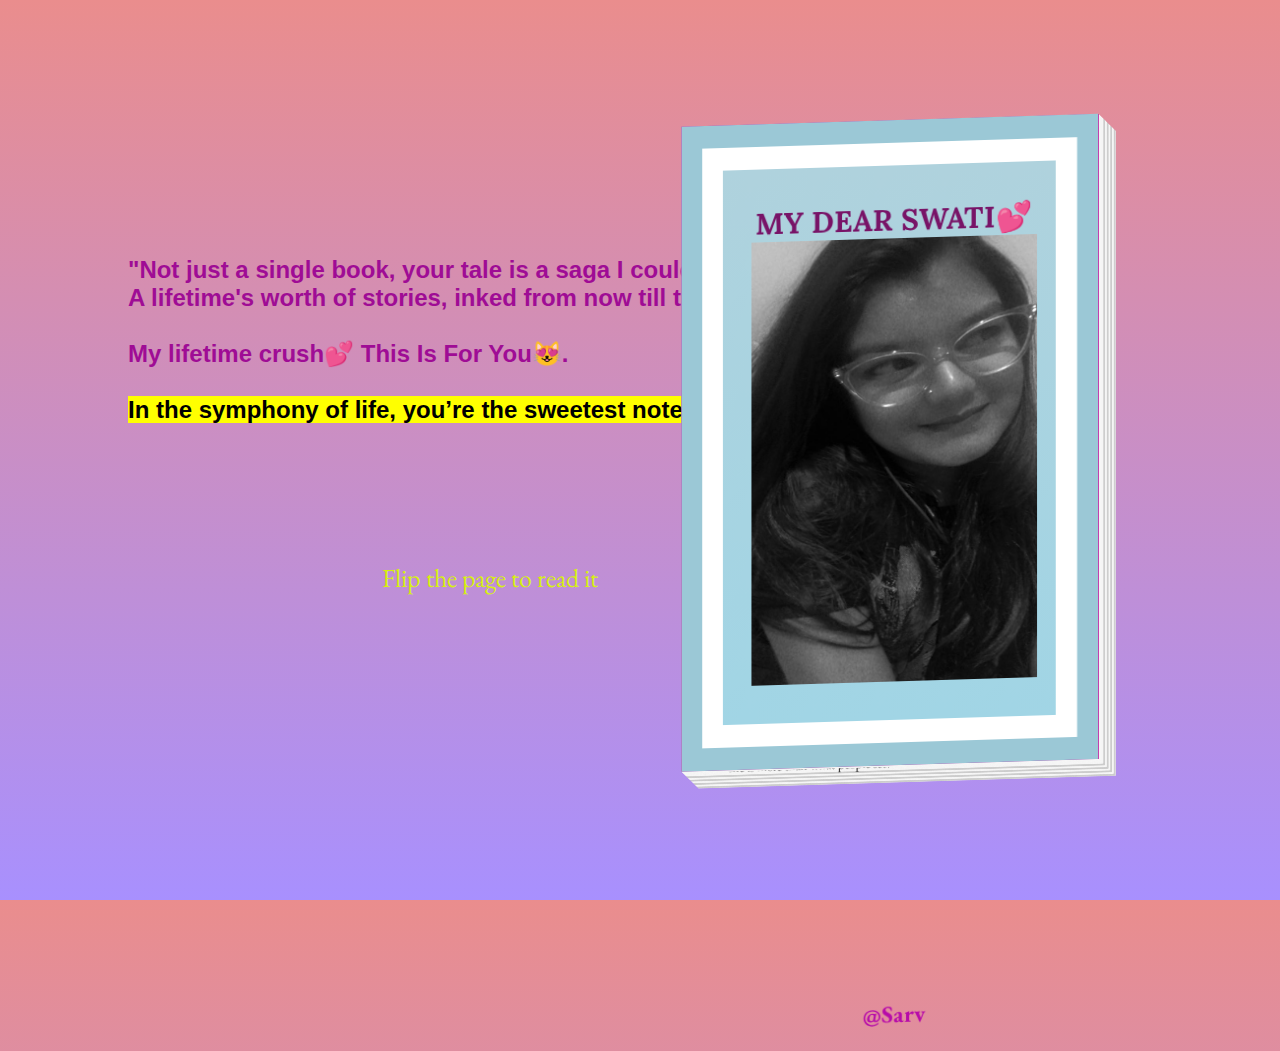
==== commit bb964bee: "done" ====
--- a/book.html
+++ b/book.html
@@ -22,7 +22,7 @@
     <div class="book">
       <div class="page cover-front" onclick="movePage(this, 1)">
         <h1>My Dear Swati💕</h1>
-        <img src="/swati1.JPG" height="450" width="290" alt="">
+        <img src="Swati1.jpg" height="450" width="290" alt="">
         <div class="hat"><i class="fab fa-pied-piper-hat"></i></div>
         <br>
         <br><br>
@@ -53,7 +53,7 @@
       </div>
       <div class="page text-page" onclick="movePage(this, 4)">
         <h3 style="text-align: center; font-weight: bold; color: purple; text-decoration: underline;">Abstract</h3>
-        <img class="page-images" src="/swati3.JPG" height="215" width="350" alt="">
+        <img class="page-images" src="swati3.jpg" height="215" width="350" alt="">
         <p>
           Apka meri life mai aana or aake aise bass jana you know what jb bhi aap mujhse ladte ho ya naraj hote ho <br> mai kaise rehta hu ye mujhe pta h 😭 bss express nhi krta mai 
           <br> i love you to the moon and sky 🤞💖
@@ -119,7 +119,7 @@
 
       </div>
       <div class="page text-page" onclick="movePage(this,8)">
-        <img class="page-images" src="/swati.JPG" height="550" width="350" alt="">
+        <img class="page-images" src="/swati.jpg" height="550" width="350" alt="">
         <h2 style="background-image:none; color: yellow;">Swati❤️</h2>
         
       </div>
@@ -181,7 +181,7 @@
 वैसे सपने है सारे मेरे कई <br />
 लेकिन देखूँ जो में एक ख़्वाब तुम्हारा एक तरफ..!<br />
         </p>
-        <img class="page-images" src="/swati4.JPG" height="300" width="350" alt="">
+        <img class="page-images" src="/Swati4.jpg" height="300" width="350" alt="">
       </div>
       <div class="page text-page" onclick="movePage(this,11)">
         <!-- <img class="page-images" src="/swati4.JPG" height="300" width="350" alt=""> -->
@@ -236,7 +236,7 @@
          </video>
       </div>
       <div class="page text-page" onclick="movePage(this,13)">
-        <img class="page-images" src="/swati5.JPG" height="300" width="350" alt="">
+        <img class="page-images" src="/swati5.jpg" height="300" width="350" alt="">
         <p style="font-size: small;">
           My Dearest Swati.<br />
 
@@ -271,7 +271,7 @@
 Jo mene dekha <br />
 Chand ko kareeb se mere.<br />
         </p>
-        <img class="page-images" src="/swati6.JPG" height="300" width="350" alt="">
+        <img class="page-images" src="/Swati6.jpg" height="300" width="350" alt="">
       </div>
       <div class="page text-page" onclick="movePage(this,15)">
         <img class="page-images" src="/swati7.JPG" height="400" width="350" alt="">
@@ -387,4 +387,4 @@
     </script>
     <script src="Sarv.js"></script>
   </body>
-</html>+</html>
